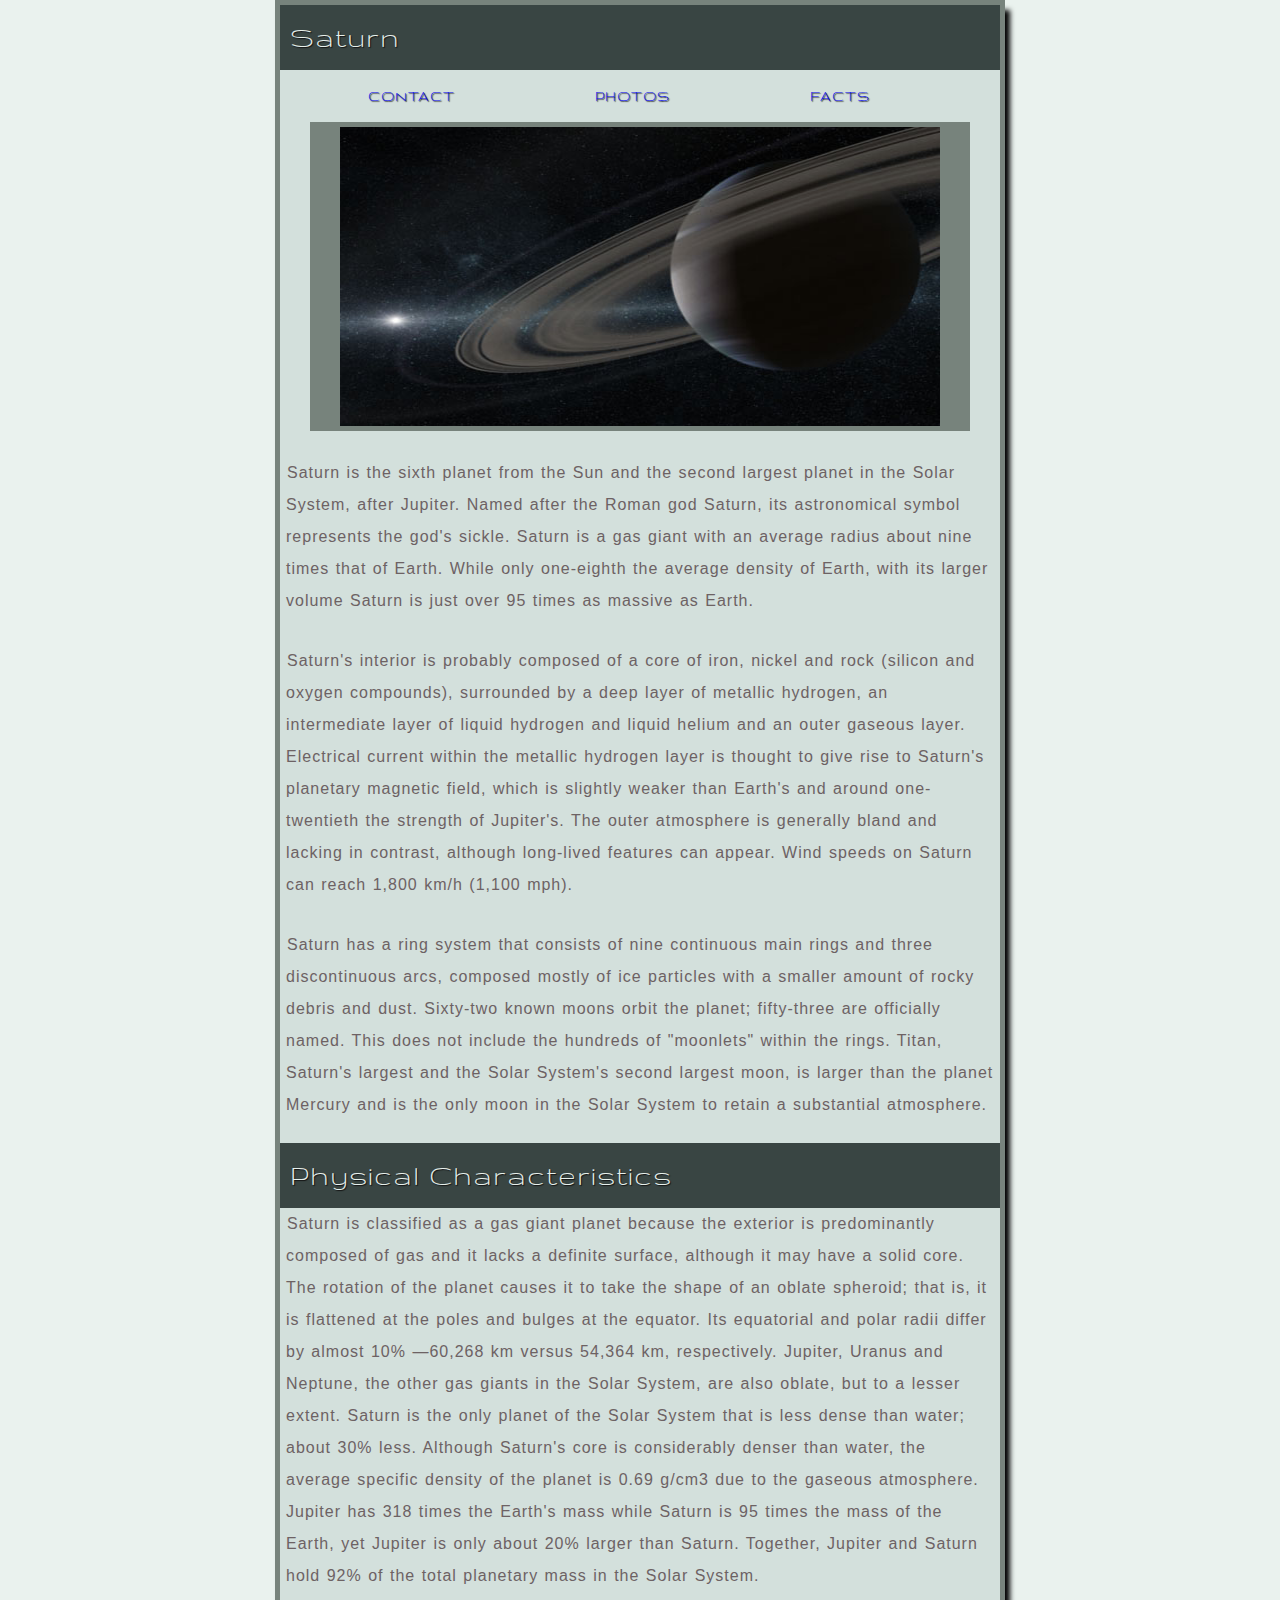
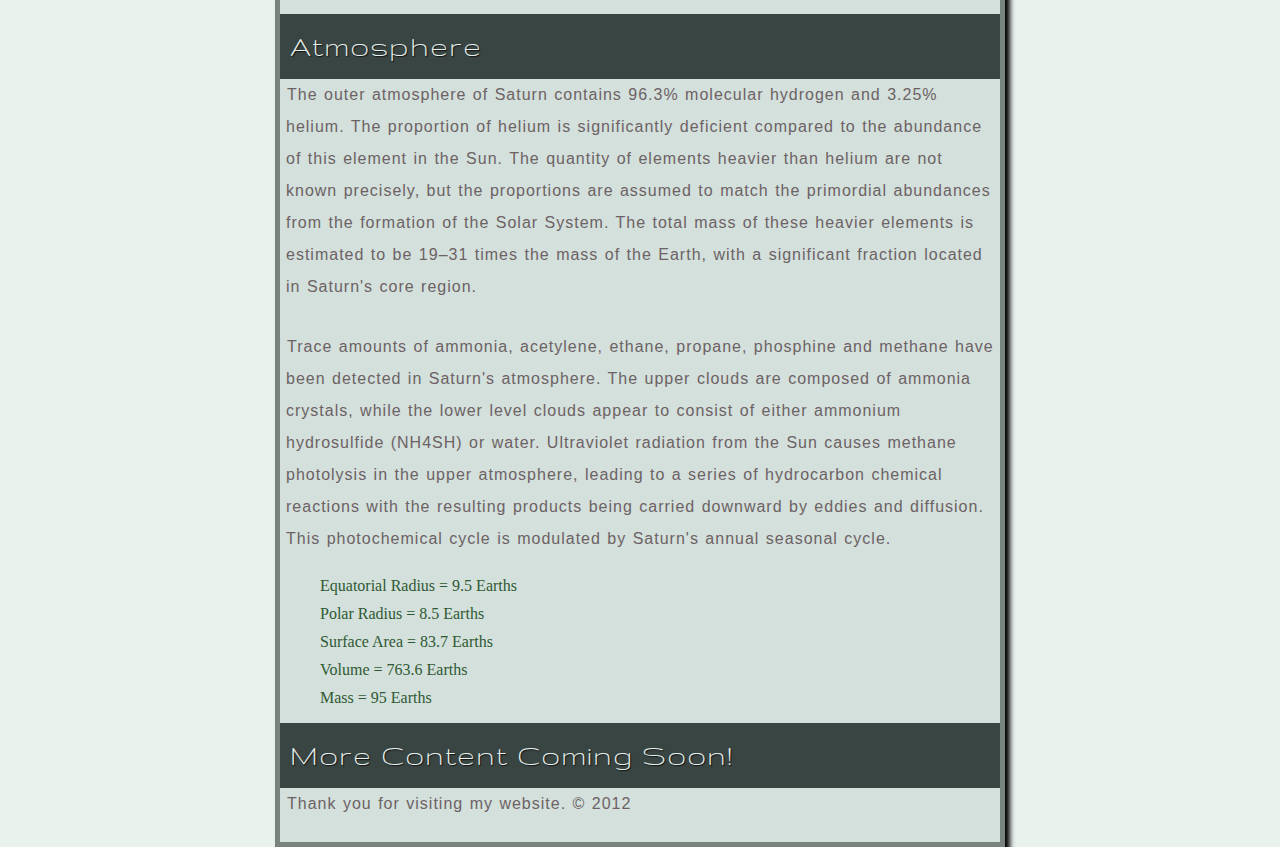
==== lab_2/index.html @ 1bb78003 "added lab-2" ====
<!DOCTYPE html>
<html>
	<head>
		<title>DWS Lab 2</title>
		<meta charset="utf-8"/>
		<link href='http://fonts.googleapis.com/css?family=Gruppo' rel='stylesheet' type='text/css'/>
		<link rel="stylesheet" href="css/main.css"/>
	</head>
	<body>
		<h1>Saturn</h1>
		<ul>
			<li><a href="#">Facts</a></li>
			<li><a href="#">Photos</a></li>
			<li><a href="#">Contact</a></li>
		</ul>
		<div><img src="images/saturn.jpg" alt="Photo of Saturn" width="532" height="299"></div>
		<p>Saturn is the sixth planet from the Sun and the second largest planet in the Solar System, after Jupiter. Named after the Roman god Saturn, its astronomical symbol represents the god's sickle. Saturn is a gas giant with an average radius about nine times that of Earth. While only one-eighth the average density of Earth, with its larger volume Saturn is just over 95 times as massive as Earth. </p>
		<p>Saturn's interior is probably composed of a core of iron, nickel and rock (silicon and oxygen compounds), surrounded by a deep layer of metallic hydrogen, an intermediate layer of liquid hydrogen and liquid helium and an outer gaseous layer. Electrical current within the metallic hydrogen layer is thought to give rise to Saturn's planetary magnetic field, which is slightly weaker than Earth's and around one-twentieth the strength of Jupiter's. The outer atmosphere is generally bland and lacking in contrast, although long-lived features can appear. Wind speeds on Saturn can reach 1,800 km/h (1,100 mph).</p>
		<p>Saturn has a ring system that consists of nine continuous main rings and three discontinuous arcs, composed mostly of ice particles with a smaller amount of rocky debris and dust. Sixty-two known moons orbit the planet; fifty-three are officially named. This does not include the hundreds of "moonlets" within the rings. Titan, Saturn's largest and the Solar System's second largest moon, is larger than the planet Mercury and is the only moon in the Solar System to retain a substantial atmosphere. </p>
		<h2>Physical Characteristics</h2>
		<p>Saturn is classified as a gas giant planet because the exterior is predominantly composed of gas and it lacks a definite surface, although it may have a solid core. The rotation of the planet causes it to take the shape of an oblate spheroid; that is, it is flattened at the poles and bulges at the equator. Its equatorial and polar radii differ by almost 10% &mdash;60,268 km versus 54,364 km, respectively. Jupiter, Uranus and Neptune, the other gas giants in the Solar System, are also oblate, but to a lesser extent. Saturn is the only planet of the Solar System that is less dense than water; about 30% less. Although Saturn's core is considerably denser than water, the average specific density of the planet is 0.69 g/cm3 due to the gaseous atmosphere. Jupiter has 318 times the Earth's mass while Saturn is 95 times the mass of the Earth, yet Jupiter is only about 20% larger than Saturn. Together, Jupiter and Saturn hold 92% of the total planetary mass in the Solar System. </p>
		<h2>Atmosphere</h2>
		<p>The outer atmosphere of Saturn contains 96.3% molecular hydrogen and 3.25% helium. The proportion of helium is significantly deficient compared to the abundance of this element in the Sun. The quantity of elements heavier than helium are not known precisely, but the proportions are assumed to match the primordial abundances from the formation of the Solar System. The total mass of these heavier elements is estimated to be 19&ndash;31 times the mass of the Earth, with a significant fraction located in Saturn's core region.</p>
		<p>Trace amounts of ammonia, acetylene, ethane, propane, phosphine and methane have been detected in Saturn's atmosphere. The upper clouds are composed of ammonia crystals, while the lower level clouds appear to consist of either ammonium hydrosulfide (NH4SH) or water. Ultraviolet radiation from the Sun causes methane photolysis in the upper atmosphere, leading to a series of hydrocarbon chemical reactions with the resulting products being carried downward by eddies and diffusion. This photochemical cycle is modulated by Saturn's annual seasonal cycle.</p>
		<ol>
			<li>Equatorial Radius = 9.5 Earths</li>
			<li>Polar Radius = 8.5 Earths</li>
			<li>Surface Area = 83.7 Earths</li>
			<li>Volume = 763.6 Earths</li>
			<li>Mass = 95 Earths</li>
		</ol>
		<h3>More Content Coming Soon!</h3>
		<p>Thank you for visiting my website. &copy; 2012</p>
	</body>
</html>
---- lab_2/css/main.css ----
/*  CSS resets 
		==============================================*/
		html {
			 /* background-color: #433a3c; */ 
			background-color: rgba(234, 242, 238, 100);
			margin: 0;
			padding: 0;
		}

		h1, h2, h3, a, ul ol {
			font-family:  Gruppo, "Helvetica Neue", Arial, sans-serif;
			text-shadow: 1px 1px 1px #111;
		}

		h1, h2, h3, a, ul ol, p {
			letter-spacing: 1px;
			word-spacing: 1px;
			text-align: left;
			line-height: 2em;
			font-style: normal;
			font-variant: normal;
			font-weight: normal;
		}

		a{
			text-decoration: none;
			text-transform: uppercase;
		}



			/*  End CSS Resets  
		==============================================*/

			/*  Main css
		==============================================*/

		body {
			margin: 0 auto;
			width: 720px;
			background-color: #D3E0DC;
			border: 5px solid #76827B; /* boring colors */
			box-shadow: 5px 10px 5px black;
			opacity: .99;
		}

		h1, h2, h3 {
			font-size: 2em;
			float: left;
			height: 50px;
			width: 710px;
			background-color: #374341;
			margin: 0;
			padding: 0 0 15px 10px;
			color: #E7F0EC;
		}
		
		ul li  {
			float: right;
			margin: 10px 80px 10px 0;
			display: inline;
			padding: 0 50px 0 10px;
		}

		div img {
			clear: both;
			border-style: solid;
			border-color: #76827B;
			border-width: 5px 30px;
			width: 600px;
			margin-left: 30px;
		}

		p {
			font-family: "Helvetica Neue", Arial, sans-serif;
			padding: 6px;
			color: #6c6163;
			text-indent: 1px;
		}

		ol li {
			list-style-type: none;
			margin: 10px 0;
			color: #2e5831;
		}
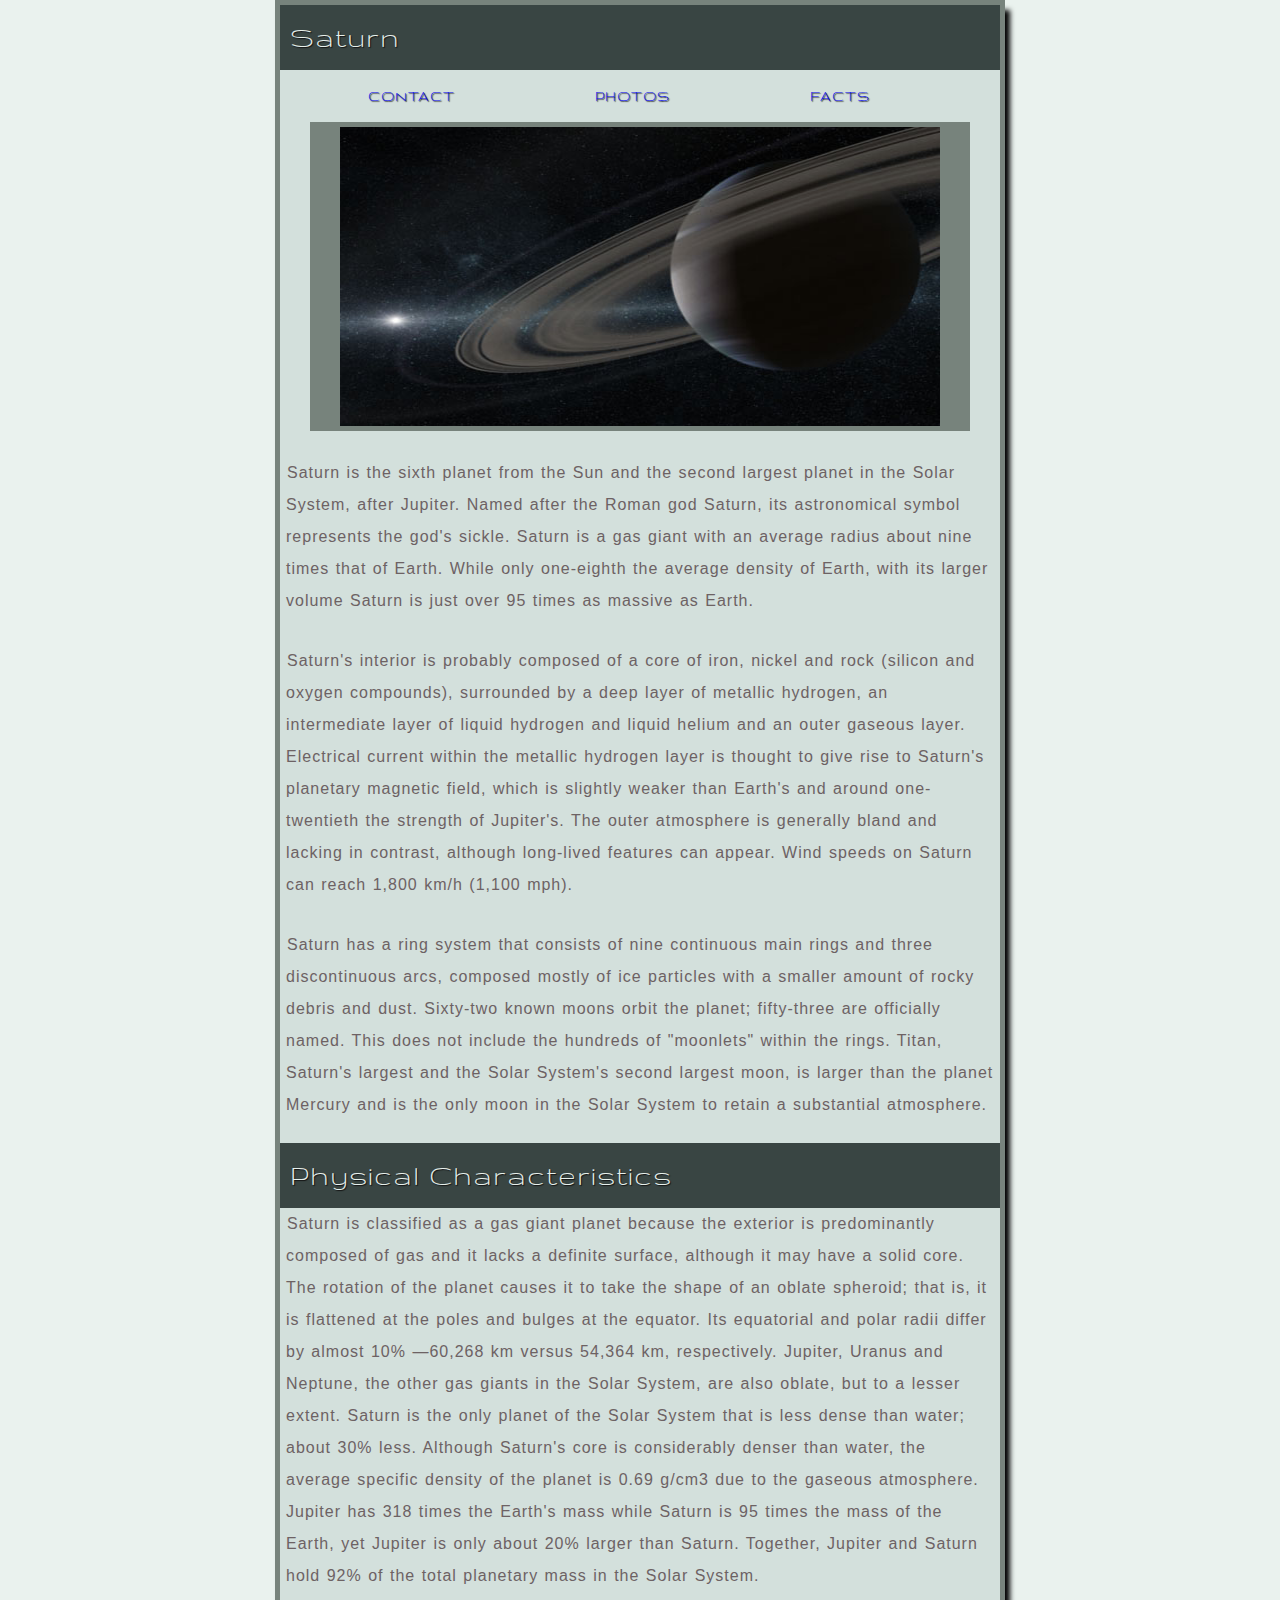
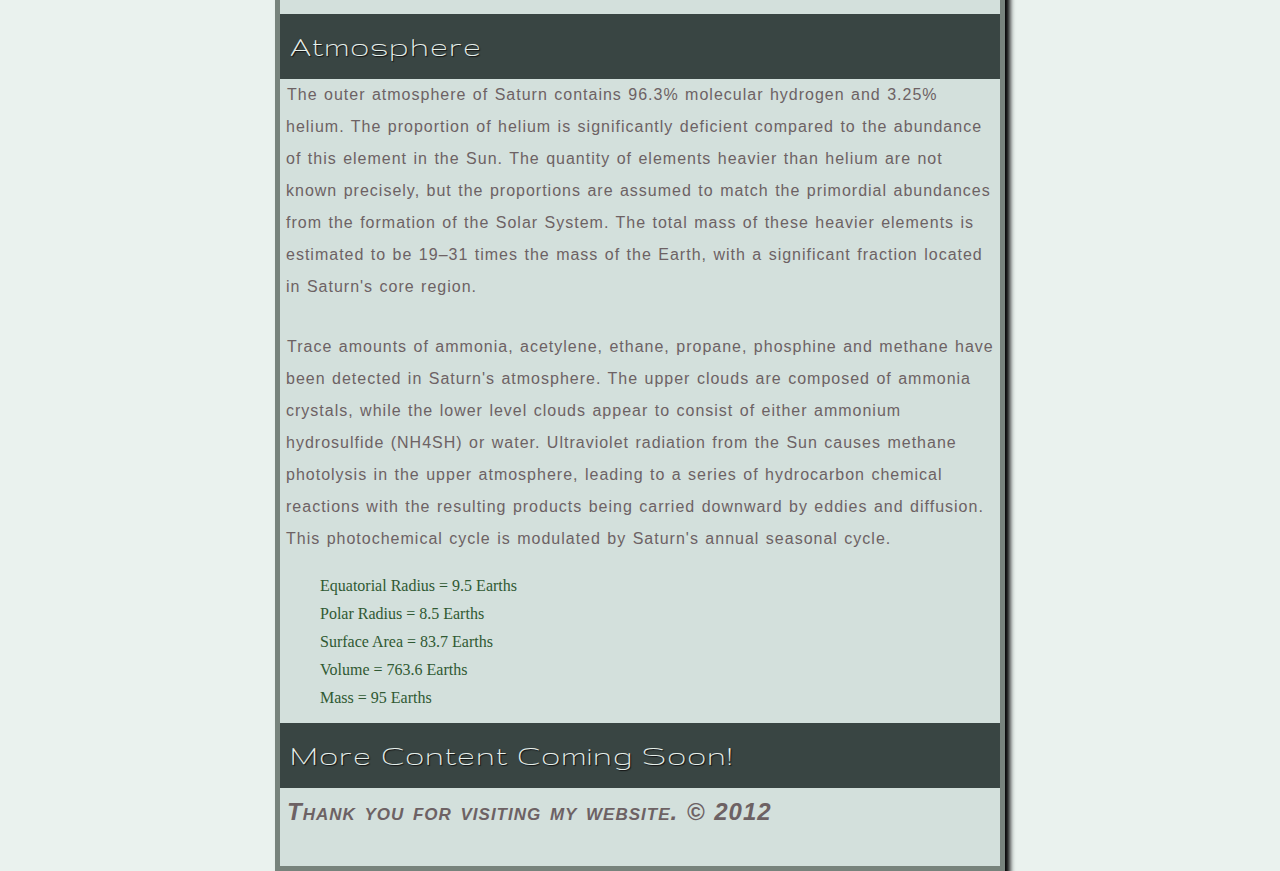
==== commit 3974ee2d: "made some changes" ====
--- a/lab_2/index.html
+++ b/lab_2/index.html
@@ -30,6 +30,6 @@
 			<li>Mass = 95 Earths</li>
 		</ol>
 		<h3>More Content Coming Soon!</h3>
-		<p>Thank you for visiting my website. &copy; 2012</p>
+		<p id="last">Thank you for visiting my website. &copy; 2012</p>
 	</body>
 </html>--- a/lab_2/css/main.css
+++ b/lab_2/css/main.css
@@ -82,4 +82,8 @@
 			list-style-type: none;
 			margin: 10px 0;
 			color: #2e5831;
+		}
+
+		#last {
+			font: italic small-caps bold 1.5em/2 arial, helvetica, sans-serif;
 		}